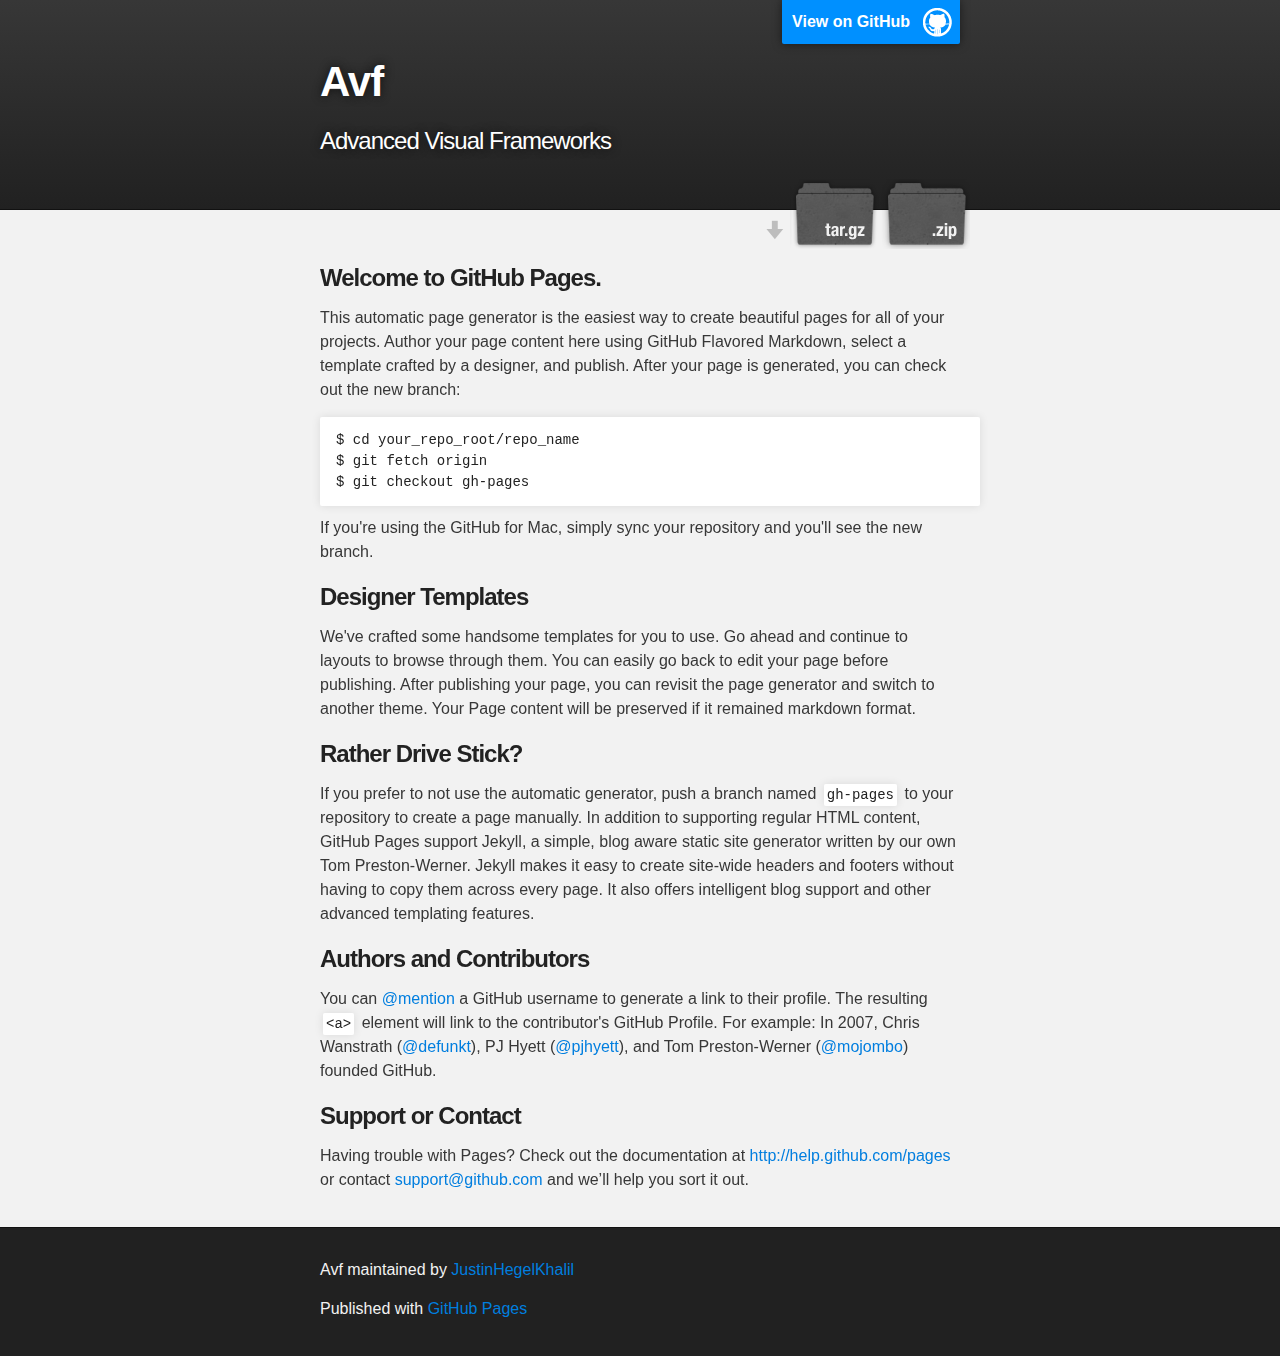
==== index.html @ 4b41ba03 "Create gh-pages branch via GitHub" ====
<!DOCTYPE html>
<html>

  <head>
    <meta charset='utf-8' />
    <meta http-equiv="X-UA-Compatible" content="chrome=1" />
    <meta name="description" content="Avf : Advanced Visual Frameworks" />

    <link rel="stylesheet" type="text/css" media="screen" href="stylesheets/stylesheet.css">

    <title>Avf</title>
  </head>

  <body>

    <!-- HEADER -->
    <div id="header_wrap" class="outer">
        <header class="inner">
          <a id="forkme_banner" href="https://github.com/JustinHegelKhalil/AVF">View on GitHub</a>

          <h1 id="project_title">Avf</h1>
          <h2 id="project_tagline">Advanced Visual Frameworks</h2>

            <section id="downloads">
              <a class="zip_download_link" href="https://github.com/JustinHegelKhalil/AVF/zipball/master">Download this project as a .zip file</a>
              <a class="tar_download_link" href="https://github.com/JustinHegelKhalil/AVF/tarball/master">Download this project as a tar.gz file</a>
            </section>
        </header>
    </div>

    <!-- MAIN CONTENT -->
    <div id="main_content_wrap" class="outer">
      <section id="main_content" class="inner">
        <h3>Welcome to GitHub Pages.</h3>

<p>This automatic page generator is the easiest way to create beautiful pages for all of your projects. Author your page content here using GitHub Flavored Markdown, select a template crafted by a designer, and publish. After your page is generated, you can check out the new branch:</p>

<pre><code>$ cd your_repo_root/repo_name
$ git fetch origin
$ git checkout gh-pages
</code></pre>

<p>If you're using the GitHub for Mac, simply sync your repository and you'll see the new branch.</p>

<h3>Designer Templates</h3>

<p>We've crafted some handsome templates for you to use. Go ahead and continue to layouts to browse through them. You can easily go back to edit your page before publishing. After publishing your page, you can revisit the page generator and switch to another theme. Your Page content will be preserved if it remained markdown format.</p>

<h3>Rather Drive Stick?</h3>

<p>If you prefer to not use the automatic generator, push a branch named <code>gh-pages</code> to your repository to create a page manually. In addition to supporting regular HTML content, GitHub Pages support Jekyll, a simple, blog aware static site generator written by our own Tom Preston-Werner. Jekyll makes it easy to create site-wide headers and footers without having to copy them across every page. It also offers intelligent blog support and other advanced templating features.</p>

<h3>Authors and Contributors</h3>

<p>You can <a href="https://github.com/blog/821" class="user-mention">@mention</a> a GitHub username to generate a link to their profile. The resulting <code>&lt;a&gt;</code> element will link to the contributor's GitHub Profile. For example: In 2007, Chris Wanstrath (<a href="https://github.com/defunkt" class="user-mention">@defunkt</a>), PJ Hyett (<a href="https://github.com/pjhyett" class="user-mention">@pjhyett</a>), and Tom Preston-Werner (<a href="https://github.com/mojombo" class="user-mention">@mojombo</a>) founded GitHub.</p>

<h3>Support or Contact</h3>

<p>Having trouble with Pages? Check out the documentation at <a href="http://help.github.com/pages">http://help.github.com/pages</a> or contact <a href="mailto:support@github.com">support@github.com</a> and we’ll help you sort it out.</p>
      </section>
    </div>

    <!-- FOOTER  -->
    <div id="footer_wrap" class="outer">
      <footer class="inner">
        <p class="copyright">Avf maintained by <a href="https://github.com/JustinHegelKhalil">JustinHegelKhalil</a></p>
        <p>Published with <a href="http://pages.github.com">GitHub Pages</a></p>
      </footer>
    </div>

    

  </body>
</html>
---- stylesheets/stylesheet.css ----
/*******************************************************************************
Slate Theme for GitHub Pages
by Jason Costello, @jsncostello
*******************************************************************************/

@import url(pygment_trac.css);

/*******************************************************************************
MeyerWeb Reset
*******************************************************************************/

html, body, div, span, applet, object, iframe,
h1, h2, h3, h4, h5, h6, p, blockquote, pre,
a, abbr, acronym, address, big, cite, code,
del, dfn, em, img, ins, kbd, q, s, samp,
small, strike, strong, sub, sup, tt, var,
b, u, i, center,
dl, dt, dd, ol, ul, li,
fieldset, form, label, legend,
table, caption, tbody, tfoot, thead, tr, th, td,
article, aside, canvas, details, embed,
figure, figcaption, footer, header, hgroup,
menu, nav, output, ruby, section, summary,
time, mark, audio, video {
  margin: 0;
  padding: 0;
  border: 0;
  font: inherit;
  vertical-align: baseline;
}

/* HTML5 display-role reset for older browsers */
article, aside, details, figcaption, figure,
footer, header, hgroup, menu, nav, section {
  display: block;
}

ol, ul {
  list-style: none;
}

blockquote, q {
}

table {
  border-collapse: collapse;
  border-spacing: 0;
}

a:focus {
  outline: none;
}

/*******************************************************************************
Theme Styles
*******************************************************************************/

body {
  box-sizing: border-box;
  color:#373737;
  background: #212121;
  font-size: 16px;
  font-family: 'Myriad Pro', Calibri, Helvetica, Arial, sans-serif;
  line-height: 1.5;
  -webkit-font-smoothing: antialiased;
}

h1, h2, h3, h4, h5, h6 {
  margin: 10px 0;
  font-weight: 700;
  color:#222222;
  font-family: 'Lucida Grande', 'Calibri', Helvetica, Arial, sans-serif;
  letter-spacing: -1px;
}

h1 {
  font-size: 36px;
  font-weight: 700;
}

h2 {
  padding-bottom: 10px;
  font-size: 32px;
  background: url('../images/bg_hr.png') repeat-x bottom;
}

h3 {
  font-size: 24px;
}

h4 {
  font-size: 21px;
}

h5 {
  font-size: 18px;
}

h6 {
  font-size: 16px;
}

p {
  margin: 10px 0 15px 0;
}

footer p {
  color: #f2f2f2;
}

a {
  text-decoration: none;
  color: #007edf;
  text-shadow: none;

  transition: color 0.5s ease;
  transition: text-shadow 0.5s ease;
  -webkit-transition: color 0.5s ease;
  -webkit-transition: text-shadow 0.5s ease;
  -moz-transition: color 0.5s ease;
  -moz-transition: text-shadow 0.5s ease;
  -o-transition: color 0.5s ease;
  -o-transition: text-shadow 0.5s ease;
  -ms-transition: color 0.5s ease;
  -ms-transition: text-shadow 0.5s ease;
}

#main_content a:hover {
  color: #0069ba;
  text-shadow: #0090ff 0px 0px 2px;
}

footer a:hover {
  color: #43adff;
  text-shadow: #0090ff 0px 0px 2px;
}

em {
  font-style: italic;
}

strong {
  font-weight: bold;
}

img {
  position: relative;
  margin: 0 auto;
  max-width: 739px;
  padding: 5px;
  margin: 10px 0 10px 0;
  border: 1px solid #ebebeb;

  box-shadow: 0 0 5px #ebebeb;
  -webkit-box-shadow: 0 0 5px #ebebeb;
  -moz-box-shadow: 0 0 5px #ebebeb;
  -o-box-shadow: 0 0 5px #ebebeb;
  -ms-box-shadow: 0 0 5px #ebebeb;
}

pre, code {
  width: 100%;
  color: #222;
  background-color: #fff;

  font-family: Monaco, "Bitstream Vera Sans Mono", "Lucida Console", Terminal, monospace;
  font-size: 14px;

  border-radius: 2px;
  -moz-border-radius: 2px;
  -webkit-border-radius: 2px;



}

pre {
  width: 100%;
  padding: 10px;
  box-shadow: 0 0 10px rgba(0,0,0,.1);
  overflow: auto;
}

code {
  padding: 3px;
  margin: 0 3px;
  box-shadow: 0 0 10px rgba(0,0,0,.1);
}

pre code {
  display: block;
  box-shadow: none;
}

blockquote {
  color: #666;
  margin-bottom: 20px;
  padding: 0 0 0 20px;
  border-left: 3px solid #bbb;
}

ul, ol, dl {
  margin-bottom: 15px
}

ul li {
  list-style: inside;
  padding-left: 20px;
}

ol li {
  list-style: decimal inside;
  padding-left: 20px;
}

dl dt {
  font-weight: bold;
}

dl dd {
  padding-left: 20px;
  font-style: italic;
}

dl p {
  padding-left: 20px;
  font-style: italic;
}

hr {
  height: 1px;
  margin-bottom: 5px;
  border: none;
  background: url('../images/bg_hr.png') repeat-x center;
}

table {
  border: 1px solid #373737;
  margin-bottom: 20px;
  text-align: left;
 }

th {
  font-family: 'Lucida Grande', 'Helvetica Neue', Helvetica, Arial, sans-serif;
  padding: 10px;
  background: #373737;
  color: #fff;
 }

td {
  padding: 10px;
  border: 1px solid #373737;
 }

form {
  background: #f2f2f2;
  padding: 20px;
}

img {
  width: 100%;
  max-width: 100%;
}

/*******************************************************************************
Full-Width Styles
*******************************************************************************/

.outer {
  width: 100%;
}

.inner {
  position: relative;
  max-width: 640px;
  padding: 20px 10px;
  margin: 0 auto;
}

#forkme_banner {
  display: block;
  position: absolute;
  top:0;
  right: 10px;
  z-index: 10;
  padding: 10px 50px 10px 10px;
  color: #fff;
  background: url('../images/blacktocat.png') #0090ff no-repeat 95% 50%;
  font-weight: 700;
  box-shadow: 0 0 10px rgba(0,0,0,.5);
  border-bottom-left-radius: 2px;
  border-bottom-right-radius: 2px;
}

#header_wrap {
  background: #212121;
  background: -moz-linear-gradient(top, #373737, #212121);
  background: -webkit-linear-gradient(top, #373737, #212121);
  background: -ms-linear-gradient(top, #373737, #212121);
  background: -o-linear-gradient(top, #373737, #212121);
  background: linear-gradient(top, #373737, #212121);
}

#header_wrap .inner {
  padding: 50px 10px 30px 10px;
}

#project_title {
  margin: 0;
  color: #fff;
  font-size: 42px;
  font-weight: 700;
  text-shadow: #111 0px 0px 10px;
}

#project_tagline {
  color: #fff;
  font-size: 24px;
  font-weight: 300;
  background: none;
  text-shadow: #111 0px 0px 10px;
}

#downloads {
  position: absolute;
  width: 210px;
  z-index: 10;
  bottom: -40px;
  right: 0;
  height: 70px;
  background: url('../images/icon_download.png') no-repeat 0% 90%;
}

.zip_download_link {
  display: block;
  float: right;
  width: 90px;
  height:70px;
  text-indent: -5000px;
  overflow: hidden;
  background: url(../images/sprite_download.png) no-repeat bottom left;
}

.tar_download_link {
  display: block;
  float: right;
  width: 90px;
  height:70px;
  text-indent: -5000px;
  overflow: hidden;
  background: url(../images/sprite_download.png) no-repeat bottom right;
  margin-left: 10px;
}

.zip_download_link:hover {
  background: url(../images/sprite_download.png) no-repeat top left;
}

.tar_download_link:hover {
  background: url(../images/sprite_download.png) no-repeat top right;
}

#main_content_wrap {
  background: #f2f2f2;
  border-top: 1px solid #111;
  border-bottom: 1px solid #111;
}

#main_content {
  padding-top: 40px;
}

#footer_wrap {
  background: #212121;
}



/*******************************************************************************
Small Device Styles
*******************************************************************************/

@media screen and (max-width: 480px) {
  body {
    font-size:14px;
  }

  #downloads {
    display: none;
  }

  .inner {
    min-width: 320px;
    max-width: 480px;
  }

  #project_title {
  font-size: 32px;
  }

  h1 {
    font-size: 28px;
  }

  h2 {
    font-size: 24px;
  }

  h3 {
    font-size: 21px;
  }

  h4 {
    font-size: 18px;
  }

  h5 {
    font-size: 14px;
  }

  h6 {
    font-size: 12px;
  }

  code, pre {
    min-width: 320px;
    max-width: 480px;
    font-size: 11px;
  }

}
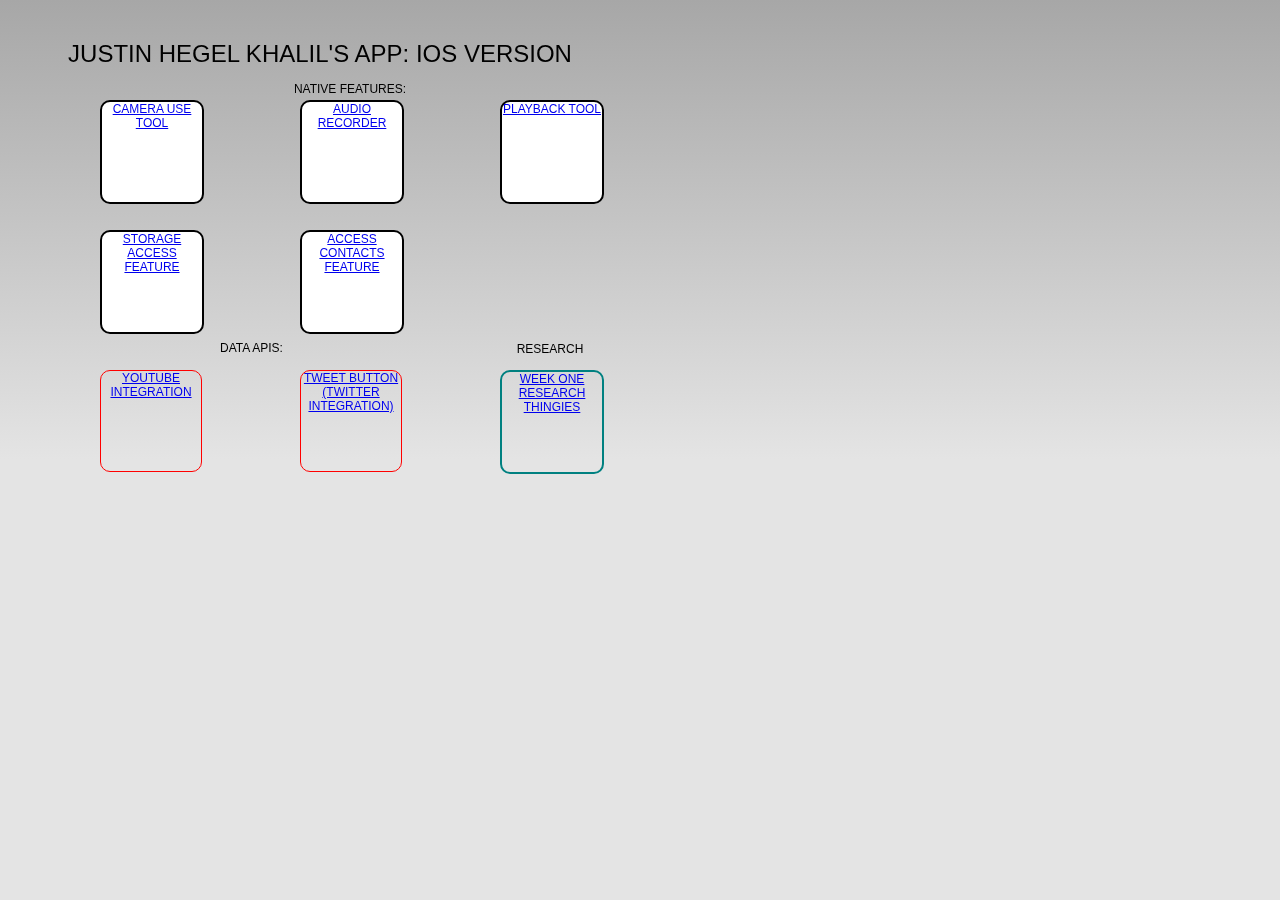
==== commit 1ea66fc6: "Bunch of changes" ====
--- a/index.html
+++ b/index.html
@@ -1,74 +1,43 @@
 <!DOCTYPE html>
-<html>
+<!-- Justin Hegel Khalil Advanced Visual Frameworks -->
+<HTML lang="en">
+    <head>
+        <meta http-equiv="Content-Type" content="text/html; charset=UTF-8" />
+        <meta name="format-detection" content="telephone=no" />
+        <meta name="viewport" content="user-scalable=no, initial-scale=1, maximum-scale=1, minimum-scale=1, width=device-width, height=device-height, target-densitydpi=device-dpi" />
+        <link rel="stylesheet" type="text/css" href="css/index.css" />
+        <title>AVF iOS</title>
+    </head>
+      <body>
 
-  <head>
-    <meta charset='utf-8' />
-    <meta http-equiv="X-UA-Compatible" content="chrome=1" />
-    <meta name="description" content="Avf : Advanced Visual Frameworks" />
-
-    <link rel="stylesheet" type="text/css" media="screen" href="stylesheets/stylesheet.css">
-
-    <title>Avf</title>
-  </head>
-
-  <body>
-
-    <!-- HEADER -->
-    <div id="header_wrap" class="outer">
-        <header class="inner">
-          <a id="forkme_banner" href="https://github.com/JustinHegelKhalil/AVF">View on GitHub</a>
-
-          <h1 id="project_title">Avf</h1>
-          <h2 id="project_tagline">Advanced Visual Frameworks</h2>
-
-            <section id="downloads">
-              <a class="zip_download_link" href="https://github.com/JustinHegelKhalil/AVF/zipball/master">Download this project as a .zip file</a>
-              <a class="tar_download_link" href="https://github.com/JustinHegelKhalil/AVF/tarball/master">Download this project as a tar.gz file</a>
-            </section>
-        </header>
-    </div>
-
-    <!-- MAIN CONTENT -->
-    <div id="main_content_wrap" class="outer">
-      <section id="main_content" class="inner">
-        <h3>Welcome to GitHub Pages.</h3>
-
-<p>This automatic page generator is the easiest way to create beautiful pages for all of your projects. Author your page content here using GitHub Flavored Markdown, select a template crafted by a designer, and publish. After your page is generated, you can check out the new branch:</p>
-
-<pre><code>$ cd your_repo_root/repo_name
-$ git fetch origin
-$ git checkout gh-pages
-</code></pre>
-
-<p>If you're using the GitHub for Mac, simply sync your repository and you'll see the new branch.</p>
-
-<h3>Designer Templates</h3>
-
-<p>We've crafted some handsome templates for you to use. Go ahead and continue to layouts to browse through them. You can easily go back to edit your page before publishing. After publishing your page, you can revisit the page generator and switch to another theme. Your Page content will be preserved if it remained markdown format.</p>
-
-<h3>Rather Drive Stick?</h3>
-
-<p>If you prefer to not use the automatic generator, push a branch named <code>gh-pages</code> to your repository to create a page manually. In addition to supporting regular HTML content, GitHub Pages support Jekyll, a simple, blog aware static site generator written by our own Tom Preston-Werner. Jekyll makes it easy to create site-wide headers and footers without having to copy them across every page. It also offers intelligent blog support and other advanced templating features.</p>
-
-<h3>Authors and Contributors</h3>
-
-<p>You can <a href="https://github.com/blog/821" class="user-mention">@mention</a> a GitHub username to generate a link to their profile. The resulting <code>&lt;a&gt;</code> element will link to the contributor's GitHub Profile. For example: In 2007, Chris Wanstrath (<a href="https://github.com/defunkt" class="user-mention">@defunkt</a>), PJ Hyett (<a href="https://github.com/pjhyett" class="user-mention">@pjhyett</a>), and Tom Preston-Werner (<a href="https://github.com/mojombo" class="user-mention">@mojombo</a>) founded GitHub.</p>
-
-<h3>Support or Contact</h3>
-
-<p>Having trouble with Pages? Check out the documentation at <a href="http://help.github.com/pages">http://help.github.com/pages</a> or contact <a href="mailto:support@github.com">support@github.com</a> and we’ll help you sort it out.</p>
-      </section>
-    </div>
-
-    <!-- FOOTER  -->
-    <div id="footer_wrap" class="outer">
-      <footer class="inner">
-        <p class="copyright">Avf maintained by <a href="https://github.com/JustinHegelKhalil">JustinHegelKhalil</a></p>
-        <p>Published with <a href="http://pages.github.com">GitHub Pages</a></p>
-      </footer>
-    </div>
-
-    
-
-  </body>
-</html>
+        <div class="app" id="bg" style="z-index:1">
+        </div>
+        
+        <div class="app" id="home" style="z-index:100">
+            <header>
+                <h1 id="header" style="width:600px;height:200px;display:inline-block;position:fixed;left: 0px;margin: 20px;top:20px">Justin Hegel Khalil's app: iOS version</h1>
+            </header>
+            <p id="native" style="width:500px;height:200px;display:inline-block;border-radius:10px;position:fixed;left:100px;color:black;top:70px;font:12pt">Native features:<br />
+            <a href="#" id="cameraButton" style="width:100px;height:100px;border-radius:10px;background-color:white;border:2px solid black;display:inline-block;position:fixed;left:100px;top:100px">Camera Use Tool</a>
+            <br />
+            <a href="#" id="audioButton" style="width:100px;height:100px;border-radius:10px;background-color:white;border:2px solid black;display:inline-block;position:fixed;left:300px;top:100px">Audio Recorder</a>
+            <br />
+            <a href="#" id="playbackButton" style="width:100px;height:100px;border-radius:10px;background-color:white;border:2px solid black;display:inline-block;position:fixed;left:500px;top:100px">Playback Tool</a>
+            <br />
+            <a href="#" id="storageButton" style="width:100px;height:100px;border-radius:10px;border: 2px solid black;background-color: white;display:inline-block;position:fixed;left:100px;top: 230px;">Storage Access Feature</a>
+            <br />
+            <a href="#" id="contactsButton" style="width:100px;height:100px;border-radius:10px;border: 2px solid black;display:inline-block;background-color: white;position:fixed;left:300px;top: 230px;">Access Contacts Feature</a>
+            </p>
+            
+            <p id="APIs" style="border-radius: 10px;display: block;position: fixed;top: 329px;left: 220px">Data APIs:<br />
+            <a href="#" id="youtubeButton" style="width:100px;height:100px;border-radius: 10px;border:1px solid red;display:inline-block;position:fixed;left: 100px;top: 370px;">YouTube Integration</a><br />
+           <a href="#" id="tweetButton" style="width:100px;height:100px;border-radius: 10px;border:1px solid red;display:inline-block;position:fixed;left: 300px;top: 370px;">Tweet Button (Twitter Integration)</a></p>
+            
+            <p id="research" style="width:100px;height:100px;display:inline-block;position:fixed;left: 500px;top: 330px;">Research<br />
+            <a href="#" id="weekOne" style="width:100px;height:100px;border-radius: 10px;border:2px solid teal;display:inline-block;position:fixed;left: 500px;top: 370px;">Week one research thingies</a></p>
+            
+        </div>
+        <script type="text/javascript" src="cordova-2.3.0.js"></script>
+        <script type="text/javascript" src="js/index.js"></script>
+    </body>
+</html>--- a/css/index.css
+++ b/css/index.css
@@ -0,0 +1,115 @@
+/*
+ * Licensed to the Apache Software Foundation (ASF) under one
+ * or more contributor license agreements.  See the NOTICE file
+ * distributed with this work for additional information
+ * regarding copyright ownership.  The ASF licenses this file
+ * to you under the Apache License, Version 2.0 (the
+ * "License"); you may not use this file except in compliance
+ * with the License.  You may obtain a copy of the License at
+ *
+ * http://www.apache.org/licenses/LICENSE-2.0
+ *
+ * Unless required by applicable law or agreed to in writing,
+ * software distributed under the License is distributed on an
+ * "AS IS" BASIS, WITHOUT WARRANTIES OR CONDITIONS OF ANY
+ * KIND, either express or implied.  See the License for the
+ * specific language governing permissions and limitations
+ * under the License.
+ */
+* {
+    -webkit-tap-highlight-color: rgba(0,0,0,0); /* make transparent link selection, adjust last value opacity 0 to 1.0 */
+}
+
+body {
+    -webkit-touch-callout: none;                /* prevent callout to copy image, etc when tap to hold */
+    -webkit-text-size-adjust: none;             /* prevent webkit from resizing text to fit */
+    -webkit-user-select: none;                  /* prevent copy paste, to allow, change 'none' to 'text' */
+    background-color:#E4E4E4;
+    background-image:linear-gradient(top, #A7A7A7 0%, #E4E4E4 51%);
+    background-image:-webkit-linear-gradient(top, #A7A7A7 0%, #E4E4E4 51%);
+    background-image:-ms-linear-gradient(top, #A7A7A7 0%, #E4E4E4 51%);
+    background-image:-webkit-gradient(
+        linear,
+        left top,
+        left bottom,
+        color-stop(0, #A7A7A7),
+        color-stop(0.51, #E4E4E4)
+    );
+    background-attachment:fixed;
+    font-family:'HelveticaNeue-Light', 'HelveticaNeue', Helvetica, Arial, sans-serif;
+    font-size:12px;
+    height:100%;
+    margin:0px;
+    padding:0px;
+    text-transform:uppercase;
+    width:100%;
+}
+
+/* Portrait layout (default) */
+.app {
+    background:url(../img/logo.png) no-repeat center top; /* 170px x 200px */
+    position:absolute;             /* position in the center of the screen */
+    left:50%;
+    top:50%;
+    height:50px;                   /* text area height */
+    width:225px;                   /* text area width */
+    text-align:center;
+    padding:180px 0px 0px 0px;     /* image height is 200px (bottom 20px are overlapped with text) */
+    margin:-115px 0px 0px -112px;  /* offset vertical: half of image height and text area height */
+                                   /* offset horizontal: half of text area width */
+}
+
+/* Landscape layout (with min-width) */
+@media screen and (min-aspect-ratio: 1/1) and (min-width:400px) {
+    .app {
+        background-position:left center;
+        padding:75px 0px 75px 170px;  /* padding-top + padding-bottom + text area = image height */
+        margin:-90px 0px 0px -198px;  /* offset vertical: half of image height */
+                                      /* offset horizontal: half of image width and text area width */
+    }
+}
+
+h1 {
+    font-size:24px;
+    font-weight:normal;
+    margin:0px;
+    overflow:visible;
+    padding:0px;
+    text-align:center;
+}
+
+.event {
+    border-radius:4px;
+    -webkit-border-radius:4px;
+    color:#FFFFFF;
+    font-size:12px;
+    margin:0px 30px;
+    padding:2px 0px;
+}
+
+.event.listening {
+    background-color:#333333;
+    display:block;
+}
+
+.event.received {
+    background-color:#4B946A;
+    display:none;
+}
+
+@keyframes fade {
+    from { opacity: 1.0; }
+    50% { opacity: 0.4; }
+    to { opacity: 1.0; }
+}
+ 
+@-webkit-keyframes fade {
+    from { opacity: 1.0; }
+    50% { opacity: 0.4; }
+    to { opacity: 1.0; }
+}
+ 
+.blink {
+    animation:fade 3000ms infinite;
+    -webkit-animation:fade 3000ms infinite;
+}
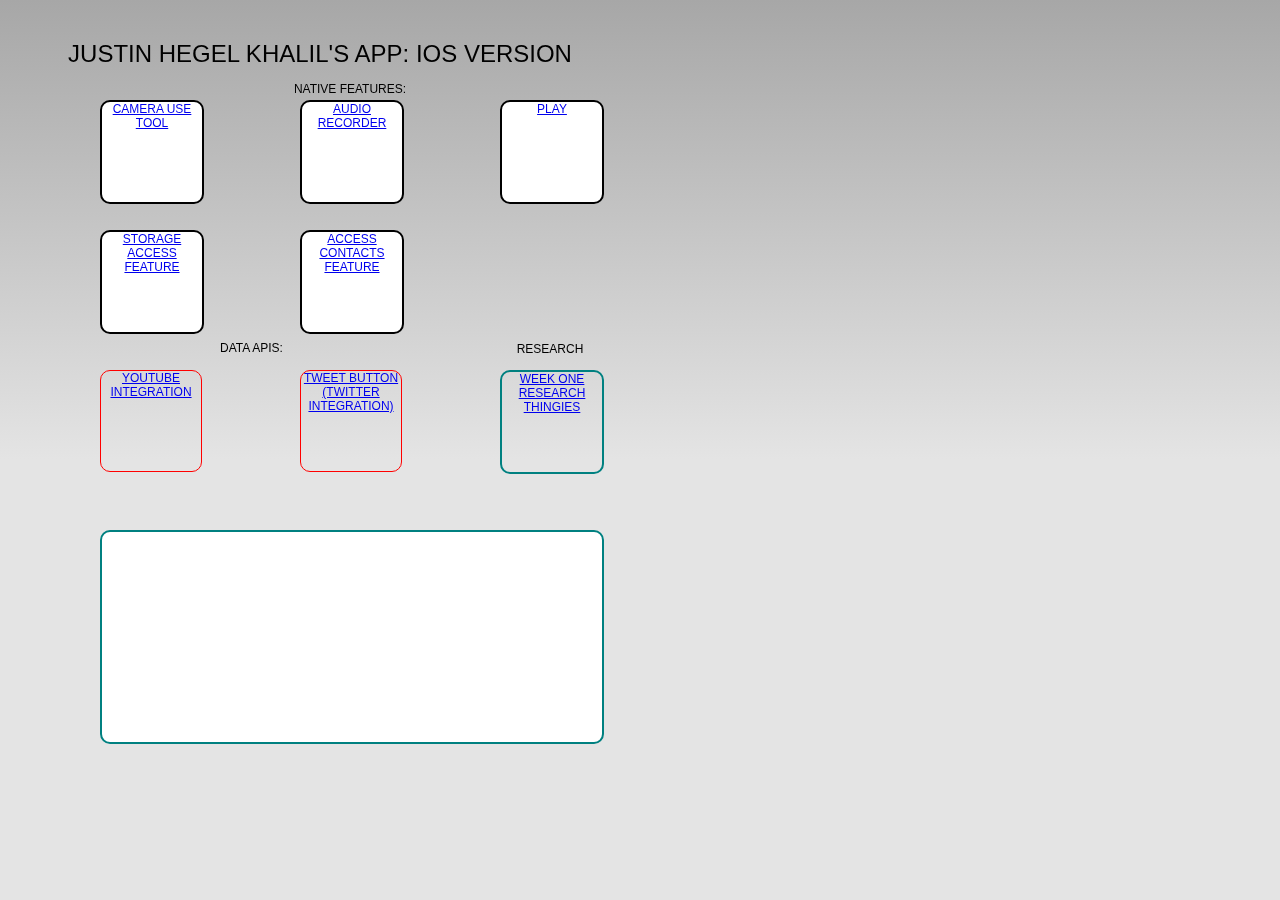
==== commit 929520f7: "Audio playback and Twitter tweet retrieval functional." ====
--- a/index.html
+++ b/index.html
@@ -8,21 +8,22 @@
         <link rel="stylesheet" type="text/css" href="css/index.css" />
         <title>AVF iOS</title>
     </head>
-      <body>
-
+    <body>
+        
         <div class="app" id="bg" style="z-index:1">
+            
         </div>
         
         <div class="app" id="home" style="z-index:100">
             <header>
-                <h1 id="header" style="width:600px;height:200px;display:inline-block;position:fixed;left: 0px;margin: 20px;top:20px">Justin Hegel Khalil's app: iOS version</h1>
+				<h1 id="header" style="width:600px;height:200px;display:inline-block;position:fixed;left: 0px;margin: 20px;top:20px">Justin Hegel Khalil's app: iOS version</h1>
             </header>
             <p id="native" style="width:500px;height:200px;display:inline-block;border-radius:10px;position:fixed;left:100px;color:black;top:70px;font:12pt">Native features:<br />
             <a href="#" id="cameraButton" style="width:100px;height:100px;border-radius:10px;background-color:white;border:2px solid black;display:inline-block;position:fixed;left:100px;top:100px">Camera Use Tool</a>
             <br />
             <a href="#" id="audioButton" style="width:100px;height:100px;border-radius:10px;background-color:white;border:2px solid black;display:inline-block;position:fixed;left:300px;top:100px">Audio Recorder</a>
             <br />
-            <a href="#" id="playbackButton" style="width:100px;height:100px;border-radius:10px;background-color:white;border:2px solid black;display:inline-block;position:fixed;left:500px;top:100px">Playback Tool</a>
+            <a href="#" id="playButton" style="width:100px;height:100px;border-radius:10px;background-color:white;border:2px solid black;display:inline-block;position:fixed;left:500px;top:100px">Play</a>
             <br />
             <a href="#" id="storageButton" style="width:100px;height:100px;border-radius:10px;border: 2px solid black;background-color: white;display:inline-block;position:fixed;left:100px;top: 230px;">Storage Access Feature</a>
             <br />
@@ -35,9 +36,14 @@
             
             <p id="research" style="width:100px;height:100px;display:inline-block;position:fixed;left: 500px;top: 330px;">Research<br />
             <a href="#" id="weekOne" style="width:100px;height:100px;border-radius: 10px;border:2px solid teal;display:inline-block;position:fixed;left: 500px;top: 370px;">Week one research thingies</a></p>
-            
+            <div id="tweetBox" style="width:500px;height:210px;overflow:scroll;left:200px;border:2px solid teal;display:block;position:fixed;left:100px;top:530px;border-radius:10px;background-color:white"></div>
         </div>
+        
+        
+        <script type="text/javascript" src="http://code.jquery.com/jquery-1.9.0.min.js"></script>
         <script type="text/javascript" src="cordova-2.3.0.js"></script>
         <script type="text/javascript" src="js/index.js"></script>
+        
     </body>
-</html>+   
+</html>
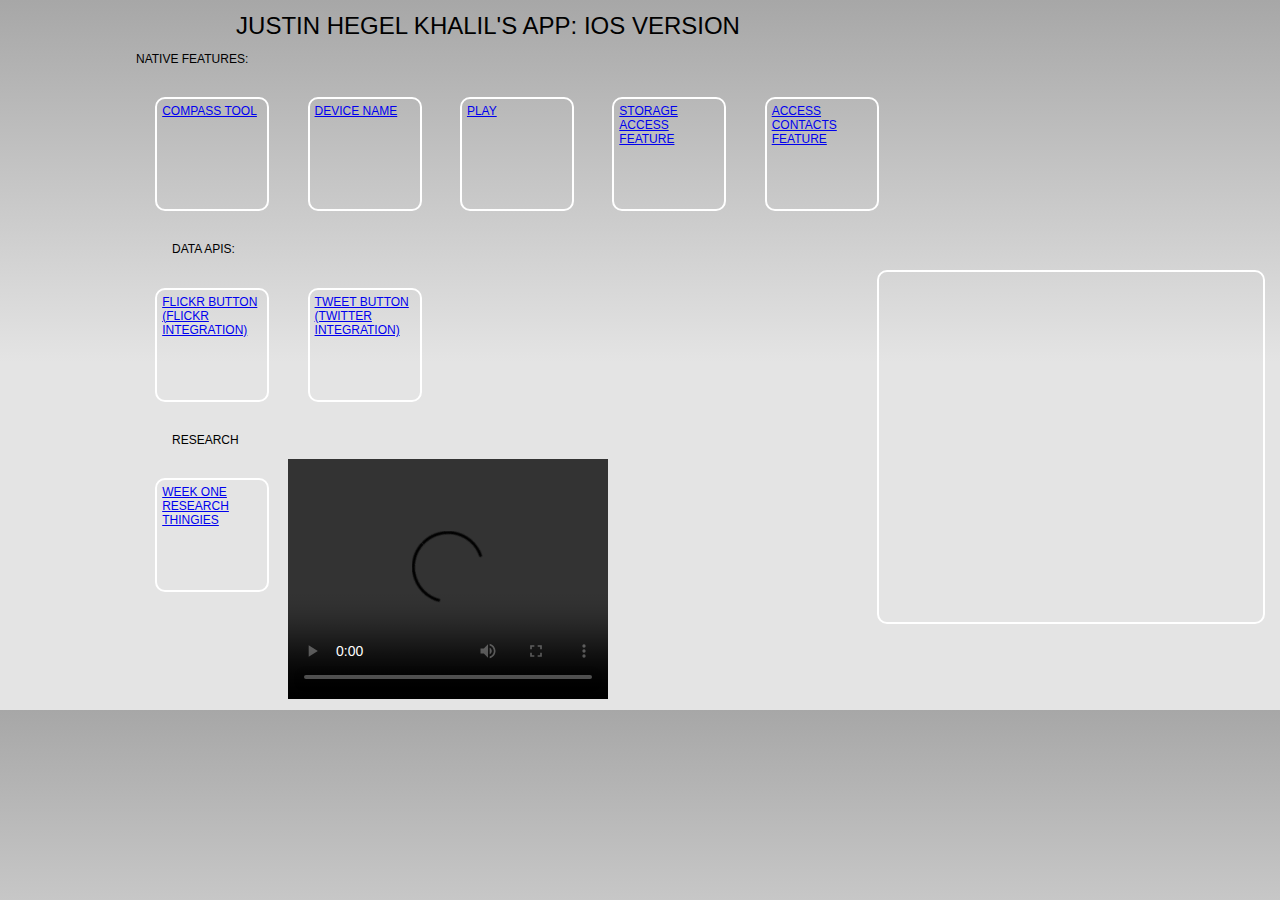
==== commit 573ffdd1: "Bunch of updates..." ====
--- a/index.html
+++ b/index.html
@@ -14,29 +14,34 @@
             
         </div>
         
-        <div class="app" id="home" style="z-index:100">
+        <div class="app" id="home">
             <header>
-				<h1 id="header" style="width:600px;height:200px;display:inline-block;position:fixed;left: 0px;margin: 20px;top:20px">Justin Hegel Khalil's app: iOS version</h1>
+				<h1 id="header">Justin Hegel Khalil's app: iOS version</h1>
             </header>
-            <p id="native" style="width:500px;height:200px;display:inline-block;border-radius:10px;position:fixed;left:100px;color:black;top:70px;font:12pt">Native features:<br />
-            <a href="#" id="cameraButton" style="width:100px;height:100px;border-radius:10px;background-color:white;border:2px solid black;display:inline-block;position:fixed;left:100px;top:100px">Camera Use Tool</a>
-            <br />
-            <a href="#" id="audioButton" style="width:100px;height:100px;border-radius:10px;background-color:white;border:2px solid black;display:inline-block;position:fixed;left:300px;top:100px">Audio Recorder</a>
-            <br />
-            <a href="#" id="playButton" style="width:100px;height:100px;border-radius:10px;background-color:white;border:2px solid black;display:inline-block;position:fixed;left:500px;top:100px">Play</a>
-            <br />
-            <a href="#" id="storageButton" style="width:100px;height:100px;border-radius:10px;border: 2px solid black;background-color: white;display:inline-block;position:fixed;left:100px;top: 230px;">Storage Access Feature</a>
-            <br />
-            <a href="#" id="contactsButton" style="width:100px;height:100px;border-radius:10px;border: 2px solid black;display:inline-block;background-color: white;position:fixed;left:300px;top: 230px;">Access Contacts Feature</a>
-            </p>
+            <p class="subHeader">Native features:</p>
+            <ul class="aRow">
+            <li><a href="#" class="menuCell" id="compassButton">Compass Tool</a></li>
+            <li><a href="#" class="menuCell" id="deviceNameButton">Device Name</a></li>
+            <li><a href="#" class="menuCell" id="playButton">Play</a></li>
+            </ul>
+            <ul class="aRow">
+            <a href="#" class="menuCell" id="storageButton">Storage Access Feature</a>
+            <a href="#" class="menuCell" id="contactsButton">Access Contacts Feature</a>
+            </ul>
+            <ul><p class="subHeader">Data APIs:</p></ul>
+            <ul class="aRow">
+            <li><a href="#" class="menuCell" id="flickrButton">FlickR Button (Flickr integration)</a></li>
+            <li><a href="#" class="menuCell" id="tweetButton">Tweet Button (Twitter Integration)</a></li>
+            </ul>
             
-            <p id="APIs" style="border-radius: 10px;display: block;position: fixed;top: 329px;left: 220px">Data APIs:<br />
-            <a href="#" id="youtubeButton" style="width:100px;height:100px;border-radius: 10px;border:1px solid red;display:inline-block;position:fixed;left: 100px;top: 370px;">YouTube Integration</a><br />
-           <a href="#" id="tweetButton" style="width:100px;height:100px;border-radius: 10px;border:1px solid red;display:inline-block;position:fixed;left: 300px;top: 370px;">Tweet Button (Twitter Integration)</a></p>
-            
-            <p id="research" style="width:100px;height:100px;display:inline-block;position:fixed;left: 500px;top: 330px;">Research<br />
-            <a href="#" id="weekOne" style="width:100px;height:100px;border-radius: 10px;border:2px solid teal;display:inline-block;position:fixed;left: 500px;top: 370px;">Week one research thingies</a></p>
-            <div id="tweetBox" style="width:500px;height:210px;overflow:scroll;left:200px;border:2px solid teal;display:block;position:fixed;left:100px;top:530px;border-radius:10px;background-color:white"></div>
+            <ul><p id="research" class="subHeader">Research</p></ul>
+            <ul class="aRow">
+            <a href="#" id="weekOne" class="menuCell">Week one research thingies</a></p>
+                </ul>
+            <div id="tweetBox"></div>
+            <video width="320" height="240" controls>
+                <source src="mp4.mp4" type="video/mp4">Your browser does not support the video tag.</video>
+           
         </div>
         
         
--- a/css/index.css
+++ b/css/index.css
@@ -21,9 +21,6 @@
 }
 
 body {
-    -webkit-touch-callout: none;                /* prevent callout to copy image, etc when tap to hold */
-    -webkit-text-size-adjust: none;             /* prevent webkit from resizing text to fit */
-    -webkit-user-select: none;                  /* prevent copy paste, to allow, change 'none' to 'text' */
     background-color:#E4E4E4;
     background-image:linear-gradient(top, #A7A7A7 0%, #E4E4E4 51%);
     background-image:-webkit-linear-gradient(top, #A7A7A7 0%, #E4E4E4 51%);
@@ -35,37 +32,21 @@
         color-stop(0, #A7A7A7),
         color-stop(0.51, #E4E4E4)
     );
-    background-attachment:fixed;
     font-family:'HelveticaNeue-Light', 'HelveticaNeue', Helvetica, Arial, sans-serif;
     font-size:12px;
-    height:100%;
-    margin:0px;
-    padding:0px;
     text-transform:uppercase;
     width:100%;
 }
 
 /* Portrait layout (default) */
 .app {
-    background:url(../img/logo.png) no-repeat center top; /* 170px x 200px */
-    position:absolute;             /* position in the center of the screen */
-    left:50%;
-    top:50%;
-    height:50px;                   /* text area height */
-    width:225px;                   /* text area width */
-    text-align:center;
-    padding:180px 0px 0px 0px;     /* image height is 200px (bottom 20px are overlapped with text) */
-    margin:-115px 0px 0px -112px;  /* offset vertical: half of image height and text area height */
-                                   /* offset horizontal: half of text area width */
+    
 }
 
 /* Landscape layout (with min-width) */
 @media screen and (min-aspect-ratio: 1/1) and (min-width:400px) {
     .app {
-        background-position:left center;
-        padding:75px 0px 75px 170px;  /* padding-top + padding-bottom + text area = image height */
-        margin:-90px 0px 0px -198px;  /* offset vertical: half of image height */
-                                      /* offset horizontal: half of image width and text area width */
+        
     }
 }
 
@@ -113,3 +94,56 @@
     animation:fade 3000ms infinite;
     -webkit-animation:fade 3000ms infinite;
 }
+.aRow {
+list-style-type:none;
+width:75%;
+padding-left:10%;
+padding-right:10%;
+
+}
+
+.menuCell {
+float:left;
+list-style-type:none;
+width:100px;
+height:100px;
+display:inline-block;
+position:relative;
+margin:2%;
+padding:5px;
+border-radius:10px;
+background-color:C0C0C0;
+border:2px solid white;
+}
+.subHeader {
+float:left;
+list-style-type:none;
+width:75%;
+padding-left:10%;
+padding-right:10%;
+}
+#header {
+float:left;
+width:75%;
+display:inline;
+top:50px;
+}
+#tweetBox {
+width:30%;
+height:350px;
+float:right;
+position:fixed;
+top:270px;
+right:15px;
+display:inline-block;
+border-radius:10px;
+background-color:C0C0C0;
+border:2px solid white;
+}
+.twit {
+padding:1%;
+list-style-type:none;
+background-color:white;
+border-radius: 5px;
+border:2px solid black;
+}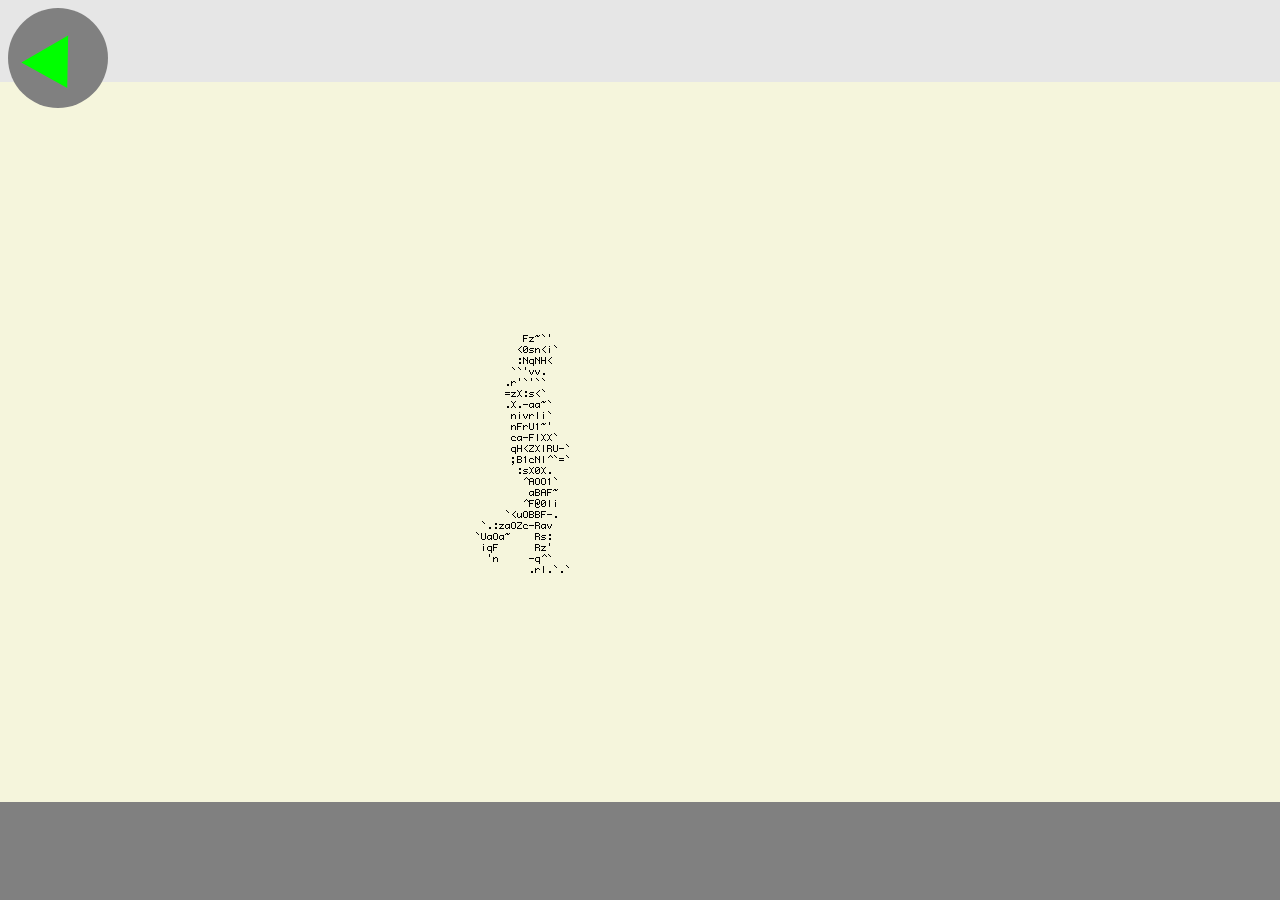
==== commit afe00fa5: "Github is confusing." ====
--- a/index.html
+++ b/index.html
@@ -1,5 +1,5 @@
 <!DOCTYPE html>
-<!-- Justin Hegel Khalil Advanced Visual Frameworks -->
+<!-- Justin Hegel Khalil Advanced Visual Frameworks Week 4-->
 <HTML lang="en">
     <head>
         <meta http-equiv="Content-Type" content="text/html; charset=UTF-8" />
@@ -15,10 +15,25 @@
         </div>
         
         <div class="app" id="home">
-            <header>
-				<h1 id="header">Justin Hegel Khalil's app: iOS version</h1>
-            </header>
+            <a href="#" class="menuCell" id="newMenuButton">Running interface</a>
+            <a href="#" class="menuCell" id="oldMenuButton">Button interface</a>
+            <div id="newStuff">
+            <div id="pause"></div>
+            <div id="runButton"></div>
+            <div class="bgDetails" id="bg">
+            <div id="ceiling"></div><div id="wall"></div><div id="floor"></div></div>
+            <div class="mgDetails" id="mg"><div class="balloons" id="mgSBalloons"></div></div>
+            <div class="character"><div id="Max"></div>
+            <div><img id="gif" src="img/WM.gif"></img></div>
+            </div>
+            <div class="fgDetails" id="fg"></div>
+            </div>
+            <div id="oldStuff">
+                <header>
+                    <h1 id="header">Justin Hegel Khalil's app: iOS version</h1>
+                </header>
             <p class="subHeader">Native features:</p>
+                
             <ul class="aRow">
             <li><a href="#" class="menuCell" id="compassButton">Compass Tool</a></li>
             <li><a href="#" class="menuCell" id="deviceNameButton">Device Name</a></li>
@@ -28,6 +43,7 @@
             <a href="#" class="menuCell" id="storageButton">Storage Access Feature</a>
             <a href="#" class="menuCell" id="contactsButton">Access Contacts Feature</a>
             </ul>
+                
             <ul><p class="subHeader">Data APIs:</p></ul>
             <ul class="aRow">
             <li><a href="#" class="menuCell" id="flickrButton">FlickR Button (Flickr integration)</a></li>
@@ -36,11 +52,15 @@
             
             <ul><p id="research" class="subHeader">Research</p></ul>
             <ul class="aRow">
-            <a href="#" id="weekOne" class="menuCell">Week one research thingies</a></p>
+            <a href="http://html5devconf.com/" id="weekOne" class="menuCell">Week one research thingies</a></p>
+            <a href="http://docs.phonegap.com/en/1.9.0/" id="weekTwo" class="menuCell">Week two research thingies</a></p>
+            <a href="http://www.flickr.com/services/api/flickr.photos.search.html" id="weekThree" class="menuCell">Week three research thingies</a></p>
+            <a href="http://api.jquery.com/category/events/browser-events/" id="weekFour" class="menuCell">Week four research thingies</a></p>
                 </ul>
             <div id="tweetBox"></div>
             <video width="320" height="240" controls>
                 <source src="mp4.mp4" type="video/mp4">Your browser does not support the video tag.</video>
+                </div>
            
         </div>
         
--- a/css/index.css
+++ b/css/index.css
@@ -49,6 +49,559 @@
         
     }
 }
+body {
+
+}
+#head {
+display:block;
+position:fixed;
+z-index:20;
+}
+#torso {
+position:fixed;
+z-index:20;
+}
+#legs {
+position:fixed;
+z-index:20;
+}
+#legs2 {
+position:fixed;
+z-index:20;
+}
+#legs3 {
+position:fixed;
+z-index:20;
+}
+#curtains {
+width:100px;
+height:75px;
+}
+#pause {
+z-index:9;
+border-radius:90px;
+position:fixed;
+float:left;
+width:100px;
+height:100px;
+background-color:gray;
+}
+#pause::before {
+font-size:69pt;
+font-weight:bold;
+content: "II";
+position: relative;
+top: 0px;
+left: 20px;
+display: block;
+width: 0;
+}
+#runButton {
+z-index:5;
+border-radius:90px;
+position:fixed;
+float:left;
+width:100px;
+height:100px;
+background-color:gray;
+}
+#runButton::before {
+content: "";
+position: relative;
+top: 38px;
+-webkit-transform: rotate(30deg);
+transform: rotate(-30deg);
+left: 21px;
+rotation: (30deg);
+border-width: 45px 27px 0;
+border-style: solid;
+border-color: #00FF00 transparent;
+display: block;
+width: 0;
+}
+#curtains::before {
+content:"";
+background:#660000;
+}
+#curtains::after {
+content:"";
+background-color:#770000;
+}
+#frameDiv {
+width:200px;
+height:300px;
+}
+#ceiling {
+z-index:1;
+background-color:#E6E6E6;
+margin-top:-8px;
+margin-left:-8px;
+position:fixed;
+display:block;
+width:100%;
+}
+#wall {
+z-index:1;
+background-color:beige;
+margin-top:-8px;
+margin-left:-8px;
+position:fixed;
+display:block;
+}
+#floor {
+z-index:1;
+margin-top:-8px;
+margin-left:-8px;
+background-color:gray;
+position:fixed;
+display:block;
+}
+#gif {
+position:absolute;
+}
+.character {
+z-index:20;
+position:fixed;
+}
+#head {
+z-index:20;
+border-radius: 80px;
+position:fixed;
+width: 100px;
+height: 100px;
+}
+.bgDetails {
+z-index:1;
+position:fixed;
+}
+.mgDetails {
+z-index:2;
+position:fixed;
+}
+.fgDetails {
+z-index:3;
+position:fixed;
+}
+.balloon-red-small-lower-left {
+box-shadow: 0px 0px 40px red;
+background-color:white;
+border: 2px solid red;
+position: relative;
+border-radius: 25px;
+width: 120px;
+padding: 8px 10px;
+font-size: 13pt;
+text-align: center;
+}
+.balloon-red-small-lower-left::before {
+content: '';
+position: absolute;
+bottom: -13px;
+left: 24px;
+border-width: 13px 12px 0;
+border-style: solid;
+border-color: red transparent;
+display: block;
+width: 0;
+}
+.balloon-red-small-lower-left::after {
+content: "";
+position: absolute;
+bottom: -9px;
+left: 26px;
+border-width: 10px 10px 0;
+border-style: solid;
+border-color: white transparent;
+display: block;
+width: 0;
+}
+.balloon-blue-small-lower-left {
+box-shadow: 0px 0px 40px blue;
+background-color:white;
+border: 2px solid #03AEFF;
+position: relative;
+border-radius: 25px;
+width: 120px;
+padding: 8px 10px;
+font-size: 13pt;
+text-align: center;
+}
+.balloon-blue-small-lower-left::before {
+content: '';
+position: absolute;
+bottom: -13px;
+left: 24px;
+border-width: 13px 12px 0;
+border-style: solid;
+border-color: #03AEFF transparent;
+display: block;
+width: 0;
+}
+.balloon-blue-small-lower-left::after {
+content: "";
+position: absolute;
+bottom: -9px;
+left: 26px;
+border-width: 10px 10px 0;
+border-style: solid;
+border-color: white transparent;
+display: block;
+width: 0;
+}
+.balloon-blue-small-lower-right {
+box-shadow: 0px 0px 40px blue;
+background-color:white;
+border: 2px solid #03AEFF;
+position: relative;
+border-radius: 25px;
+width: 120px;
+padding: 8px 10px;
+font-size: 13pt;
+text-align: center;
+}
+.balloon-blue-small-lower-right::before {
+content: '';
+position: absolute;
+bottom: -13px;
+left: 80px;
+border-width: 13px 12px 0;
+border-style: solid;
+border-color: #03AEFF transparent;
+display: block;
+width: 0;
+}
+.balloon-blue-small-lower-right::after {
+content: "";
+position: absolute;
+bottom: -9px;
+left: 82px;
+border-width: 10px 10px 0;
+border-style: solid;
+border-color: white transparent;
+display: block;
+width: 0;
+}
+.balloon-red-small-lower-right {
+box-shadow: 0px 0px 40px red;
+background-color:white;
+border: 2px solid red;
+position: relative;
+border-radius: 25px;
+width: 120px;
+padding: 8px 10px;
+font-size: 13pt;
+text-align: center;
+}
+.balloon-red-small-lower-right::before {
+content: '';
+position: absolute;
+bottom: -10px;
+left: 75px;
+border-width: 10px 12px 0;
+border-style: solid;
+border-color: red transparent;
+display: block;
+width: 0;
+}
+.balloon-red-small-lower-right::after {
+content: "";
+position: absolute;
+bottom: -7px;
+left: 77px;
+border-width: 8px 10px 0;
+border-style: solid;
+border-color: white transparent;
+display: block;
+width: 0;
+}
+.balloon-blue-medium-lower-right {
+box-shadow: 0px 0px 40px blue;
+background-color:white;
+border: 2px solid #03AEFF;
+position: relative;
+border-radius: 25px;
+width: 220px;
+padding: 8px 10px;
+font-size: 13pt;
+text-align: center;
+}
+.balloon-blue-medium-lower-right::before {
+content: '';
+position: absolute;
+bottom: -13px;
+left: 176px;
+border-width: 13px 12px 0;
+border-style: solid;
+border-color: #03AEFF transparent;
+display: block;
+width: 0;
+}
+.balloon-blue-medium-lower-right::after {
+content: "";
+position: absolute;
+bottom: -9px;
+left: 178px;
+border-width: 10px 10px 0;
+border-style: solid;
+border-color: white transparent;
+display: block;
+width: 0;
+}
+.balloon-red-medium-lower-right {
+box-shadow: 0px 0px 40px red;
+background-color:white;
+border: 2px solid red;
+position: relative;
+border-radius: 25px;
+width: 220px;
+padding: 8px 10px;
+font-size: 13pt;
+text-align: center;
+}
+.balloon-red-medium-lower-right::before {
+content: '';
+position: absolute;
+bottom: -13px;
+left: 176px;
+border-width: 13px 12px 0;
+border-style: solid;
+border-color: red transparent;
+display: block;
+width: 0;
+}
+.balloon-red-medium-lower-right::after {
+content: "";
+position: absolute;
+bottom: -9px;
+left: 178px;
+border-width: 10px 10px 0;
+border-style: solid;
+border-color: white transparent;
+display: block;
+width: 0;
+}
+.balloon-blue-medium-lower-left {
+box-shadow: 0px 0px 40px blue;
+background-color:white;
+border: 2px solid #03AEFF;
+position: relative;
+border-radius: 25px;
+width: 220px;
+padding: 8px 10px;
+font-size: 13pt;
+text-align: center;
+}
+.balloon-blue-medium-lower-left::before {
+content: '';
+position: absolute;
+bottom: -13px;
+left: 24px;
+border-width: 13px 12px 0;
+border-style: solid;
+border-color: #03AEFF transparent;
+display: block;
+width: 0;
+}
+.balloon-blue-medium-lower-left::after {
+content: "";
+position: absolute;
+bottom: -9px;
+left: 26px;
+border-width: 10px 10px 0;
+border-style: solid;
+border-color: white transparent;
+display: block;
+width: 0;
+}
+.balloon-red-medium-lower-left {
+box-shadow: 0px 0px 40px red;
+background-color:white;
+border: 2px solid red;
+position: relative;
+border-radius: 25px;
+width: 220px;
+padding: 8px 10px;
+font-size: 13pt;
+text-align: center;
+}
+.balloon-red-medium-lower-left::before {
+content: '';
+position: absolute;
+bottom: -13px;
+left: 24px;
+border-width: 13px 12px 0;
+border-style: solid;
+border-color: red transparent;
+display: block;
+width: 0;
+}
+.balloon-red-medium-lower-left::after {
+content: "";
+position: absolute;
+bottom: -9px;
+left: 26px;
+border-width: 10px 10px 0;
+border-style: solid;
+border-color: white transparent;
+display: block;
+width: 0;
+}
+.balloon-blue-large-lower-right {
+box-shadow: 0px 0px 40px blue;
+background-color:white;
+border: 2px solid #03AEFF;
+position: relative;
+border-radius: 25px;
+width: 320px;
+padding: 8px 10px;
+font-size: 13pt;
+text-align: center;
+}
+.balloon-blue-large-lower-right::before {
+content: '';
+position: absolute;
+bottom: -13px;
+left: 280px;
+border-width: 13px 12px 0;
+border-style: solid;
+border-color: #03AEFF transparent;
+display: block;
+width: 0;
+}
+.balloon-blue-large-lower-right::after {
+content: "";
+position: absolute;
+bottom: -9px;
+left: 282px;
+border-width: 10px 10px 0;
+border-style: solid;
+border-color: white transparent;
+display: block;
+width: 0;
+}
+.balloon-red-large-lower-right {
+box-shadow: 0px 0px 40px red;
+background-color:white;
+border: 2px solid red;
+position: relative;
+border-radius: 25px;
+width: 320px;
+padding: 8px 10px;
+font-size: 13pt;
+text-align: center;
+}
+.balloon-red-large-lower-right::before {
+content: '';
+position: absolute;
+bottom: -13px;
+left: 280px;
+border-width: 13px 12px 0;
+border-style: solid;
+border-color: red transparent;
+display: block;
+width: 0;
+}
+.balloon-red-large-lower-right::after {
+content: "";
+position: absolute;
+bottom: -9px;
+left: 282px;
+border-width: 10px 10px 0;
+border-style: solid;
+border-color: white transparent;
+display: block;
+width: 0;
+}
+.balloon-blue-large-lower-left {
+box-shadow: 0px 0px 40px blue;
+background-color:white;
+border: 2px solid #03AEFF;
+position: relative;
+border-radius: 25px;
+width: 320px;
+padding: 8px 10px;
+font-size: 13pt;
+text-align: center;
+}
+.balloon-blue-large-lower-left::before {
+content: '';
+position: absolute;
+bottom: -13px;
+left: 24px;
+border-width: 13px 12px 0;
+border-style: solid;
+border-color: #03AEFF transparent;
+display: block;
+width: 0;
+}
+.balloon-blue-large-lower-left::after {
+content: "";
+position: absolute;
+bottom: -9px;
+left: 26px;
+border-width: 10px 10px 0;
+border-style: solid;
+border-color: white transparent;
+display: block;
+width: 0;
+}
+.balloon-red-large-lower-left {
+box-shadow: 0px 0px 40px red;
+background-color:white;
+border: 2px solid red;
+position: relative;
+border-radius: 25px;
+width: 320px;
+padding: 8px 10px;
+font-size: 13pt;
+text-align: center;
+}
+.balloon-red-large-lower-left::before {
+content: '';
+position: absolute;
+bottom: -13px;
+left: 24px;
+border-width: 13px 12px 0;
+border-style: solid;
+border-color: red transparent;
+display: block;
+width: 0;
+}
+.balloon-red-large-lower-left::after {
+content: "";
+position: absolute;
+bottom: -9px;
+left: 26px;
+border-width: 10px 10px 0;
+border-style: solid;
+border-color: white transparent;
+display: block;
+width: 0;
+}
+
+
+#pipe {
+background-color:gray;
+width:100px;
+height:100px;
+}
+.medium {
+background:gray;
+}
+.large {
+background:gray;
+}
+.XL {
+background:gray;
+}
+.XXL {
+background:gray;
+}
+p {
+vertical-align:text-middle;
+font-size:13pt;
+padding:4px;
+}
 
 h1 {
     font-size:24px;
@@ -95,6 +648,7 @@
     -webkit-animation:fade 3000ms infinite;
 }
 .aRow {
+display:none;
 list-style-type:none;
 width:75%;
 padding-left:10%;
@@ -103,6 +657,7 @@
 }
 
 .menuCell {
+display:none;
 float:left;
 list-style-type:none;
 width:100px;
@@ -116,6 +671,7 @@
 border:2px solid white;
 }
 .subHeader {
+display:none;
 float:left;
 list-style-type:none;
 width:75%;
@@ -123,12 +679,14 @@
 padding-right:10%;
 }
 #header {
+display:none;
 float:left;
 width:75%;
 display:inline;
 top:50px;
 }
 #tweetBox {
+display:none;
 width:30%;
 height:350px;
 float:right;
@@ -141,9 +699,18 @@
 border:2px solid white;
 }
 .twit {
+display:none;
 padding:1%;
 list-style-type:none;
 background-color:white;
 border-radius: 5px;
 border:2px solid black;
-}+}
+#balloon {
+position:absolute;
+top:-30px;
+left:120px;
+}
+#oldStuff {
+display:none;
+}
